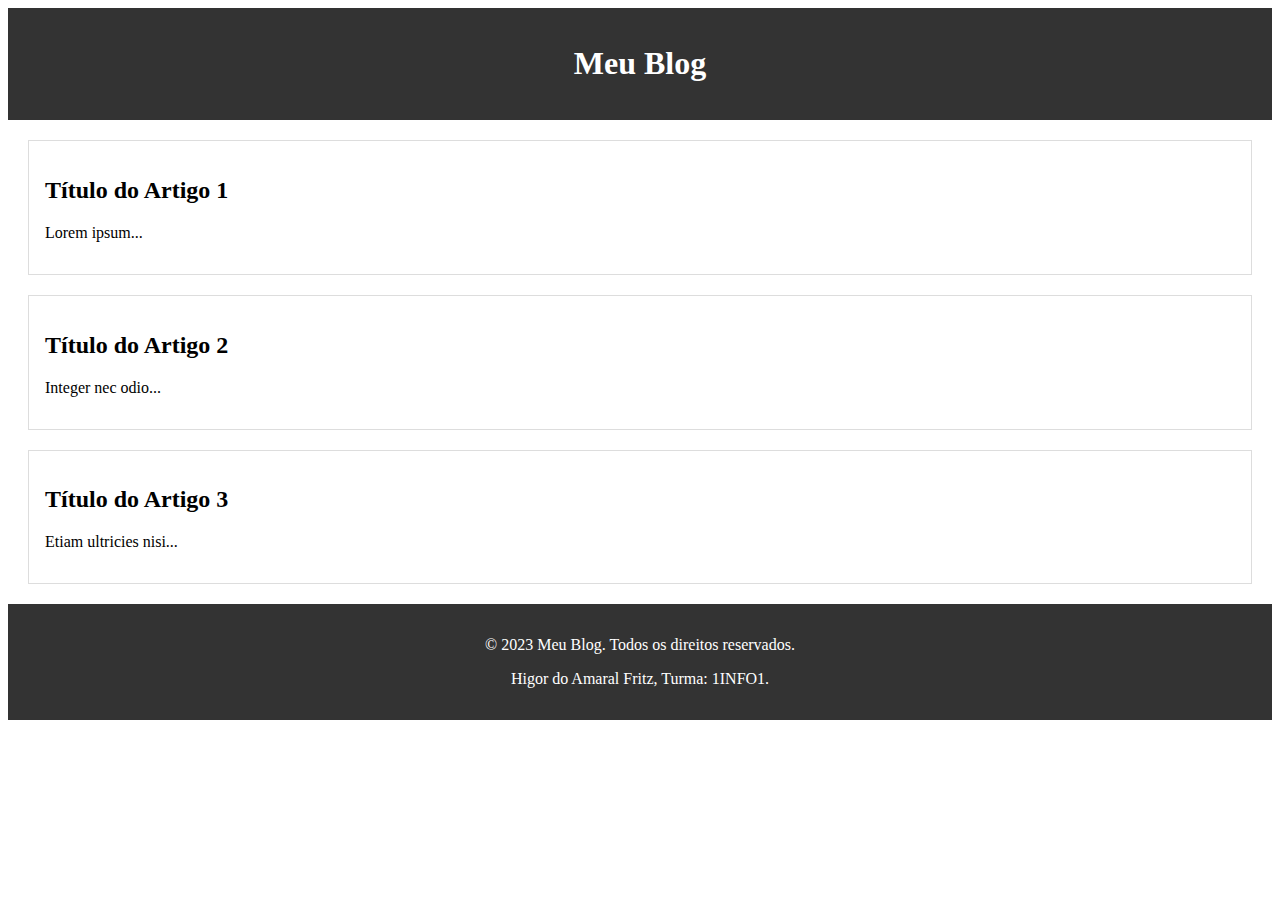
==== Grid/index.html @ 92013afb "first commit" ====
<!DOCTYPE html>
<html lang="pt-br">

<head>
    <meta charset="UTF-8">
    <meta name="viewport" content="width=device-width, initial-scale=1.0">
    <link rel="stylesheet" href="styles.css">
    <title>Grid</title>
</head>

<body>
    <header class="header">
        <h1>Meu Blog</h1>
    </header>
    <main class="grid-container">
        <article class="grid-item">
            <h2>Título do Artigo 1</h2>
            <p>Lorem ipsum...</p>
        </article>
        <article class="grid-item">
            <h2>Título do Artigo 2</h2>
            <p>Integer nec odio...</p>
        </article>
        <article class="grid-item">
            <h2>Título do Artigo 3</h2>
            <p>Etiam ultricies nisi...</p>
        </article>
    </main>
    <footer class="footer">
        <p>&copy; 2023 Meu Blog. Todos os direitos reservados.</p>
        <p>Higor do Amaral Fritz, Turma: 1INFO1.</p>
    </footer>



</body>

</html>
---- Grid/styles.css ----
@charset "UTF-8";

.header {
    background-color: #333;
    color: #fff;
    text-align: center;
    padding: 1rem;
}

.grid-container {
    display: grid;
    grid-template-columns: repeat (auto-fit, minmax (300px, 1fr));
    gap: 20px;
    padding: 20px;
}

.grid-item {
    border: 1px solid #ddd;
    padding: 1rem;
}

.footer {
    background-color: #333;
    color: #fff;
    text-align: center;
    padding: 1rem;
}
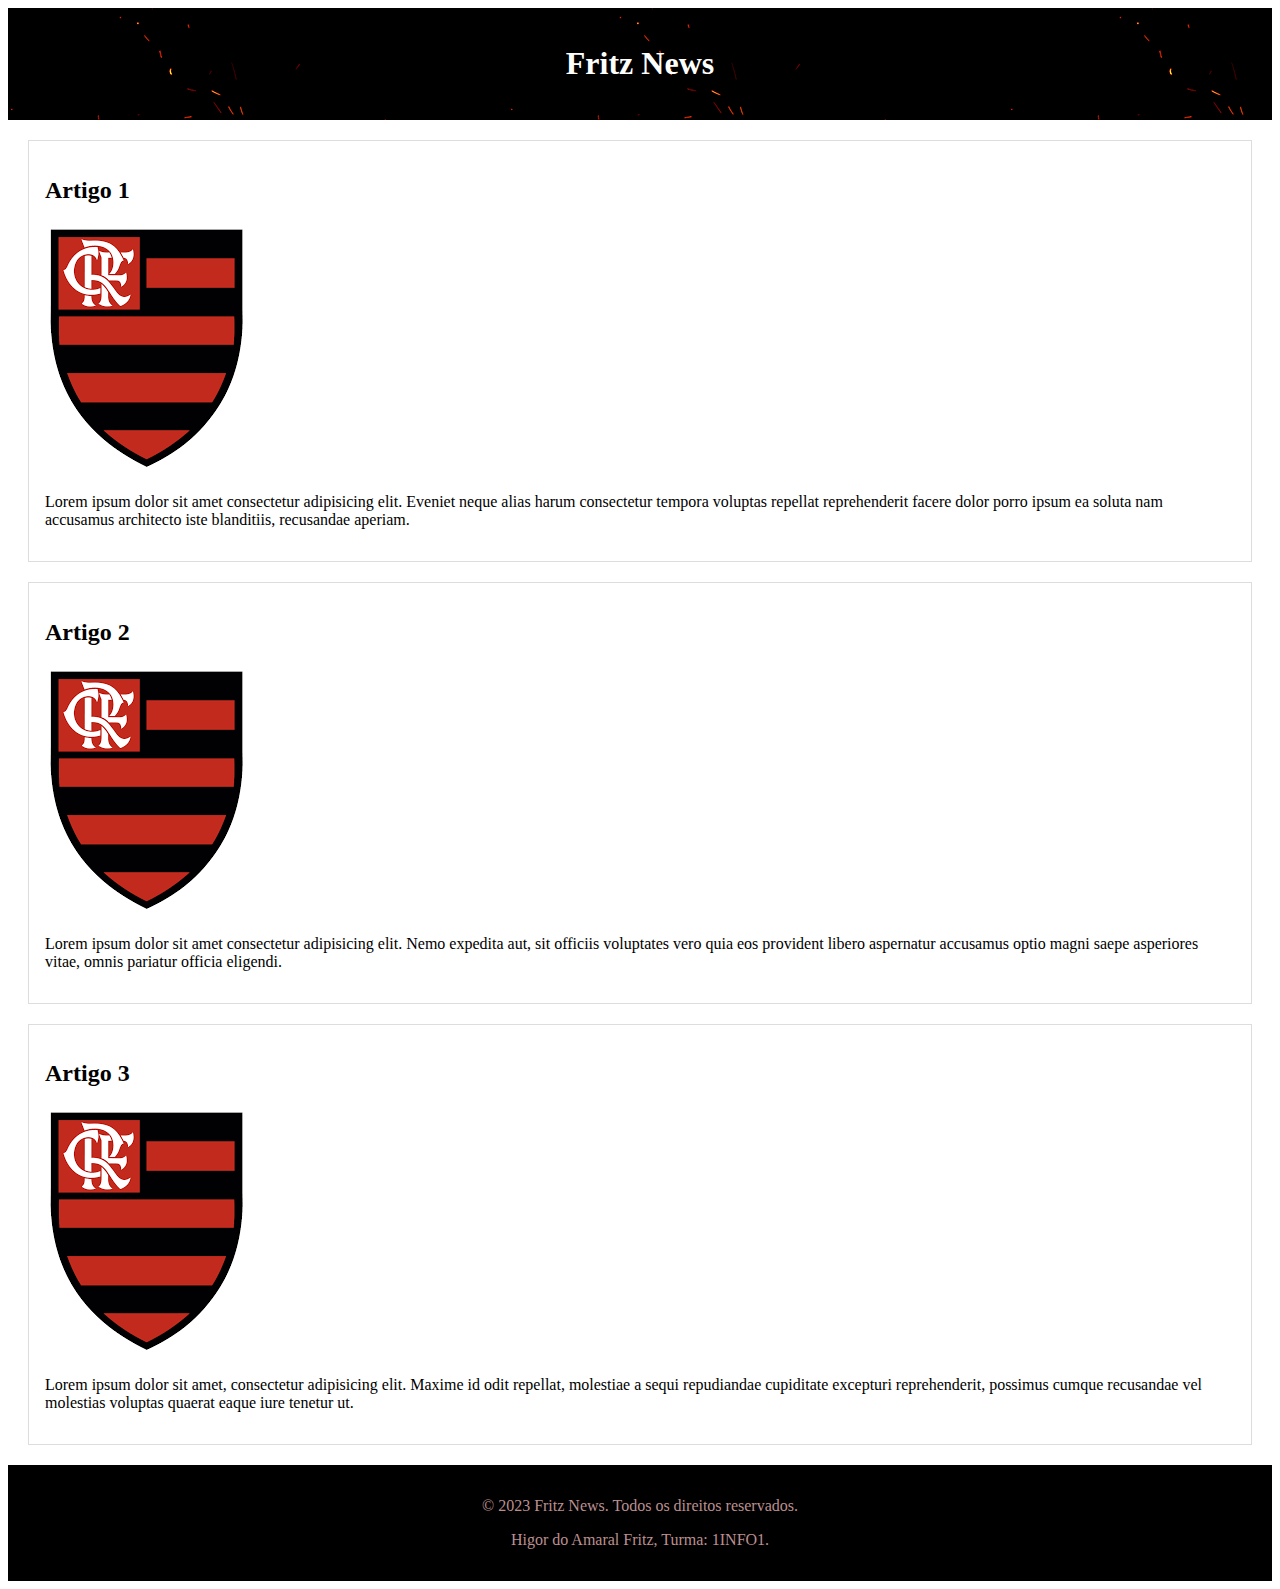
==== commit c01b8581: "att" ====
--- a/Grid/index.html
+++ b/Grid/index.html
@@ -5,29 +5,41 @@
     <meta charset="UTF-8">
     <meta name="viewport" content="width=device-width, initial-scale=1.0">
     <link rel="stylesheet" href="styles.css">
+    <style>
+        @import url('https://fonts.googleapis.com/css2?family=Rubik+Iso&display=swap');
+      </style>
     <title>Grid</title>
 </head>
 
 <body>
     <header class="header">
-        <h1>Meu Blog</h1>
+        <h1>Fritz News</h1>
     </header>
     <main class="grid-container">
         <article class="grid-item">
-            <h2>Título do Artigo 1</h2>
-            <p>Lorem ipsum...</p>
+            <h2>Artigo 1</h2>
+            <img src="imagens/fla.png">
+            <p>Lorem ipsum dolor sit amet consectetur adipisicing elit. Eveniet neque alias harum consectetur tempora
+                voluptas repellat reprehenderit facere dolor porro ipsum ea soluta nam accusamus architecto iste
+                blanditiis, recusandae aperiam.</p>
         </article>
         <article class="grid-item">
-            <h2>Título do Artigo 2</h2>
-            <p>Integer nec odio...</p>
+            <h2>Artigo 2</h2>
+            <img src="imagens/fla.png">
+            <p>Lorem ipsum dolor sit amet consectetur adipisicing elit. Nemo expedita aut, sit officiis voluptates vero
+                quia eos provident libero aspernatur accusamus optio magni saepe asperiores vitae, omnis pariatur
+                officia eligendi.</p>
         </article>
         <article class="grid-item">
-            <h2>Título do Artigo 3</h2>
-            <p>Etiam ultricies nisi...</p>
+            <h2>Artigo 3</h2>
+            <img src="imagens/fla.png">
+            <p>Lorem ipsum dolor sit amet, consectetur adipisicing elit. Maxime id odit repellat, molestiae a sequi
+                repudiandae cupiditate excepturi reprehenderit, possimus cumque recusandae vel molestias voluptas
+                quaerat eaque iure tenetur ut.</p>
         </article>
     </main>
     <footer class="footer">
-        <p>&copy; 2023 Meu Blog. Todos os direitos reservados.</p>
+        <p>&copy; 2023 Fritz News. Todos os direitos reservados.</p>
         <p>Higor do Amaral Fritz, Turma: 1INFO1.</p>
     </footer>
 
--- a/Grid/styles.css
+++ b/Grid/styles.css
@@ -1,10 +1,12 @@
 @charset "UTF-8";
+@import url('https://fonts.googleapis.com/css2?family=Rubik+Iso&display=swap');
 
 .header {
-    background-color: #333;
+    background-image: url(imagens/fundo.gif);
     color: #fff;
     text-align: center;
     padding: 1rem;
+    margin: 0;
 }
 
 .grid-container {
@@ -20,8 +22,8 @@
 }
 
 .footer {
-    background-color: #333;
-    color: #fff;
+    background-color: black;
+    color: rosybrown;
     text-align: center;
     padding: 1rem;
 }